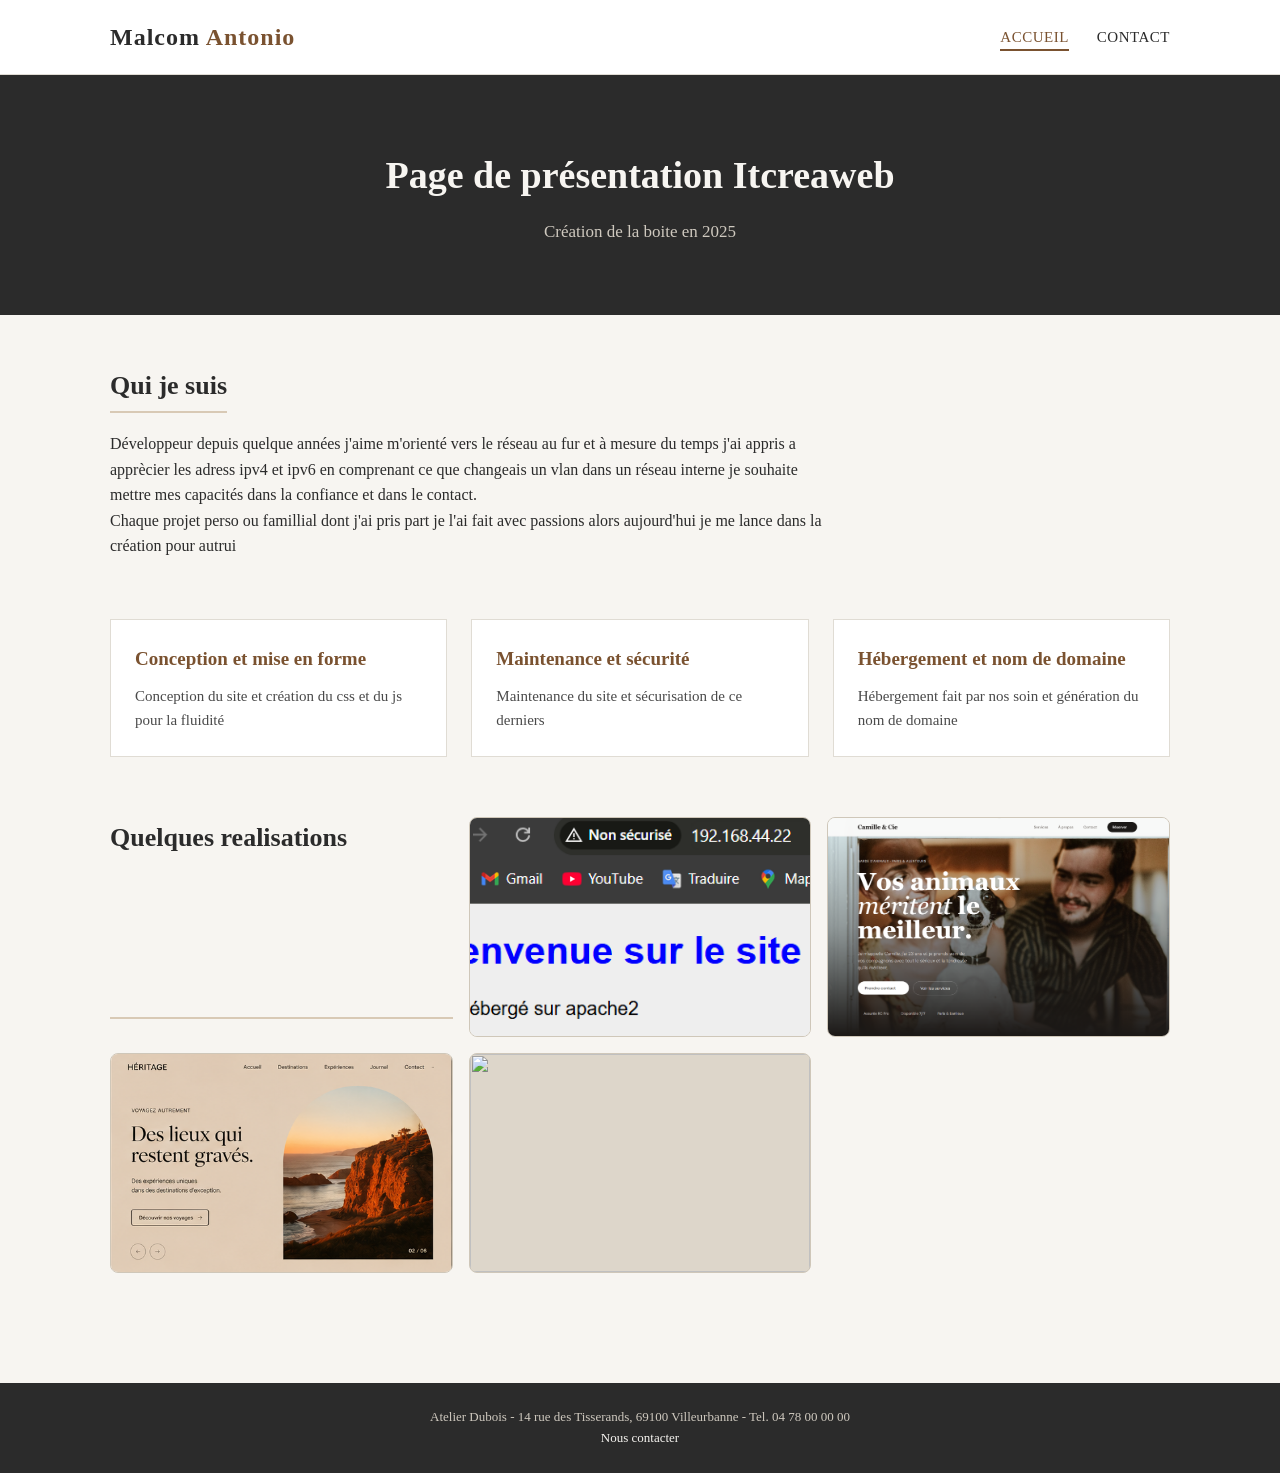
==== index.html @ 97df61c6 "Add files via upload" ====
<!DOCTYPE html>
<html lang="fr">
<head>
  <meta charset="UTF-8">
  <meta name="viewport" content="width=device-width, initial-scale=1.0">
  <title>Prise en skills et en maturité</title>
  <link rel="stylesheet" href="css/style.css">
</head>
<body>

  <header>
    <div class="header-inner">
      <div class="logo">Malcom <span>Antonio</span></div>
      <button class="menu-toggle" aria-label="Ouvrir le menu">&#9776;</button>
      <nav>
        <ul>
          <li><a href="index.html" class="active">Accueil</a></li>
          <li><a href="contact.html">Contact</a></li>
        </ul>
      </nav>
    </div>
  </header>

  <div class="hero">
    <h1>Page de présentation Itcreaweb</h1>
    <p>Création de la boite en 2025</p>
  </div>

  <main>
    <section class="intro">
      <h2>Qui je suis</h2>
      <p>
        Développeur depuis quelque années j'aime m'orienté vers le réseau au fur et à mesure du temps
        j'ai appris a apprècier les adress ipv4 et ipv6 en comprenant ce que changeais un vlan dans un réseau interne
        je souhaite mettre mes capacités dans la confiance et dans le contact.
      </p>
      <p>
        Chaque projet perso ou famillial dont j'ai pris part je l'ai fait avec passions
        alors aujourd'hui je me lance dans la création pour autrui
      </p>
    </section>

    <section class="services">
      <div class="service-card">
        <h3>Conception et mise en forme</h3>
        <p>Conception du site et création du css et du js pour la fluidité </p>
      </div>
      <div class="service-card">
        <h3>Maintenance et sécurité</h3>
        <p>Maintenance du site et sécurisation de ce derniers</p>
      </div>
      <div class="service-card">
        <h3>Hébergement et nom de domaine</h3>
        <p>Hébergement fait par nos soin et génération du nom de domaine</p>
      </div>
    </section>

    <section class="gallery">
      <h2>Quelques realisations</h2>
      <div class="image">
    <img src="images/bienvenue.png" alt="Photo">
</div>
    <div class="image">
    <img src="images/pattateetcamille.png">
</div><div class="image">
    <img src="images/sobre.png" alt="Photo">
</div><div class="image">
    <img src="images/photo.jpg">
</div>
    </section>
  </main>

  <footer>
    <p>Atelier Dubois - 14 rue des Tisserands, 69100 Villeurbanne - Tel. 04 78 00 00 00</p>
    <p><a href="contact.html">Nous contacter</a></p>
  </footer>

  <script src="js/main.js"></script>
</body>
</html>
---- css/style.css ----
/* Feuille de style principale - Atelier Dubois */

* {
  margin: 0;
  padding: 0;
  box-sizing: border-box;
}

body {
  font-family: Georgia, "Times New Roman", serif;
  color: #2b2b2b;
  background: #f7f5f1;
  line-height: 1.6;
}

a {
  color: #7a5230;
  text-decoration: none;
}

a:hover {
  text-decoration: underline;
}

img {
  max-width: 100%;
  display: block;
}

/* En-tete */

header {
  background: #ffffff;
  border-bottom: 1px solid #e0dcd4;
}

.header-inner {
  max-width: 1100px;
  margin: 0 auto;
  padding: 18px 20px;
  display: flex;
  align-items: center;
  justify-content: space-between;
}

.logo {
  font-size: 24px;
  font-weight: bold;
  letter-spacing: 1px;
  color: #2b2b2b;
}

.logo span {
  color: #7a5230;
}

nav ul {
  list-style: none;
  display: flex;
  gap: 28px;
}

nav a {
  color: #2b2b2b;
  font-size: 15px;
  text-transform: uppercase;
  letter-spacing: 0.5px;
}

nav a.active {
  color: #7a5230;
  border-bottom: 2px solid #7a5230;
  padding-bottom: 4px;
}

.menu-toggle {
  display: none;
  background: none;
  border: 1px solid #2b2b2b;
  padding: 6px 10px;
  font-size: 16px;
  cursor: pointer;
}

/* Bandeau */

.hero {
  background: #2b2b2b;
  color: #f7f5f1;
  padding: 70px 20px;
  text-align: center;
}

.hero h1 {
  font-size: 38px;
  margin-bottom: 12px;
}

.hero p {
  font-size: 17px;
  color: #cfc9bf;
  max-width: 600px;
  margin: 0 auto;
}

/* Contenu */

main {
  max-width: 1100px;
  margin: 0 auto;
  padding: 50px 20px;
}

section {
  margin-bottom: 60px;
}

section h2 {
  font-size: 26px;
  margin-bottom: 18px;
  border-bottom: 2px solid #d8c9b5;
  display: inline-block;
  padding-bottom: 4px;
}

.intro p {
  max-width: 720px;
}

.services {
  display: grid;
  grid-template-columns: repeat(3, 1fr);
  gap: 24px;
}

.service-card {
  background: #ffffff;
  border: 1px solid #e0dcd4;
  padding: 24px;
}

.service-card h3 {
  margin-bottom: 10px;
  font-size: 19px;
  color: #7a5230;
}

.service-card p {
  font-size: 15px;
  color: #4a4a4a;
}

.gallery {
  display: grid;
  grid-template-columns: repeat(3, 1fr);
  gap: 16px;
}

.gallery div {
  background: #ddd6ca;
  border: 1px solid #cfc7b9;
  height: 220px;
  display: flex;
  align-items: center;
  justify-content: center;
  color: #6f6a60;
  font-size: 14px;
  overflow: hidden;
  border-radius: 8px;
}

.gallery img {
  width: 100%;
  height: 100%;
  object-fit: cover;
  display: block;
}

/* Formulaire de contact */

.contact-layout {
  display: grid;
  grid-template-columns: 1fr 1fr;
  gap: 40px;
}

.contact-info p {
  margin-bottom: 14px;
}

.contact-info strong {
  display: block;
  font-size: 14px;
  text-transform: uppercase;
  letter-spacing: 0.5px;
  color: #7a5230;
  margin-bottom: 2px;
}

form label {
  display: block;
  font-size: 14px;
  margin-bottom: 6px;
  margin-top: 16px;
}

form input,
form textarea {
  width: 100%;
  padding: 10px;
  border: 1px solid #c9c2b6;
  background: #ffffff;
  font-family: inherit;
  font-size: 15px;
}

form textarea {
  resize: vertical;
  min-height: 120px;
}

form button {
  margin-top: 20px;
  background: #7a5230;
  color: #ffffff;
  border: none;
  padding: 12px 28px;
  font-size: 15px;
  cursor: pointer;
}

form button:hover {
  background: #5e3e22;
}

.form-note {
  margin-top: 12px;
  font-size: 13px;
  color: #6f6a60;
}

.map-placeholder {
  margin-top: 30px;
  background: #ddd6ca;
  border: 1px solid #cfc7b9;
  height: 220px;
  display: flex;
  align-items: center;
  justify-content: center;
  color: #6f6a60;
  font-size: 14px;
}

/* Pied de page */

footer {
  background: #2b2b2b;
  color: #cfc9bf;
  text-align: center;
  padding: 24px 20px;
  font-size: 13px;
}

footer a {
  color: #f7f5f1;
}

/* Responsive */

@media (max-width: 800px) {
  .services,
  .gallery,
  .contact-layout {
    grid-template-columns: 1fr;
  }

  .menu-toggle {
    display: inline-block;
  }

  nav ul {
    display: none;
    flex-direction: column;
    gap: 14px;
    position: absolute;
    top: 64px;
    right: 20px;
    background: #ffffff;
    border: 1px solid #e0dcd4;
    padding: 16px;
  }

  nav ul.open {
    display: flex;
  }

  header {
    position: relative;
  }
}
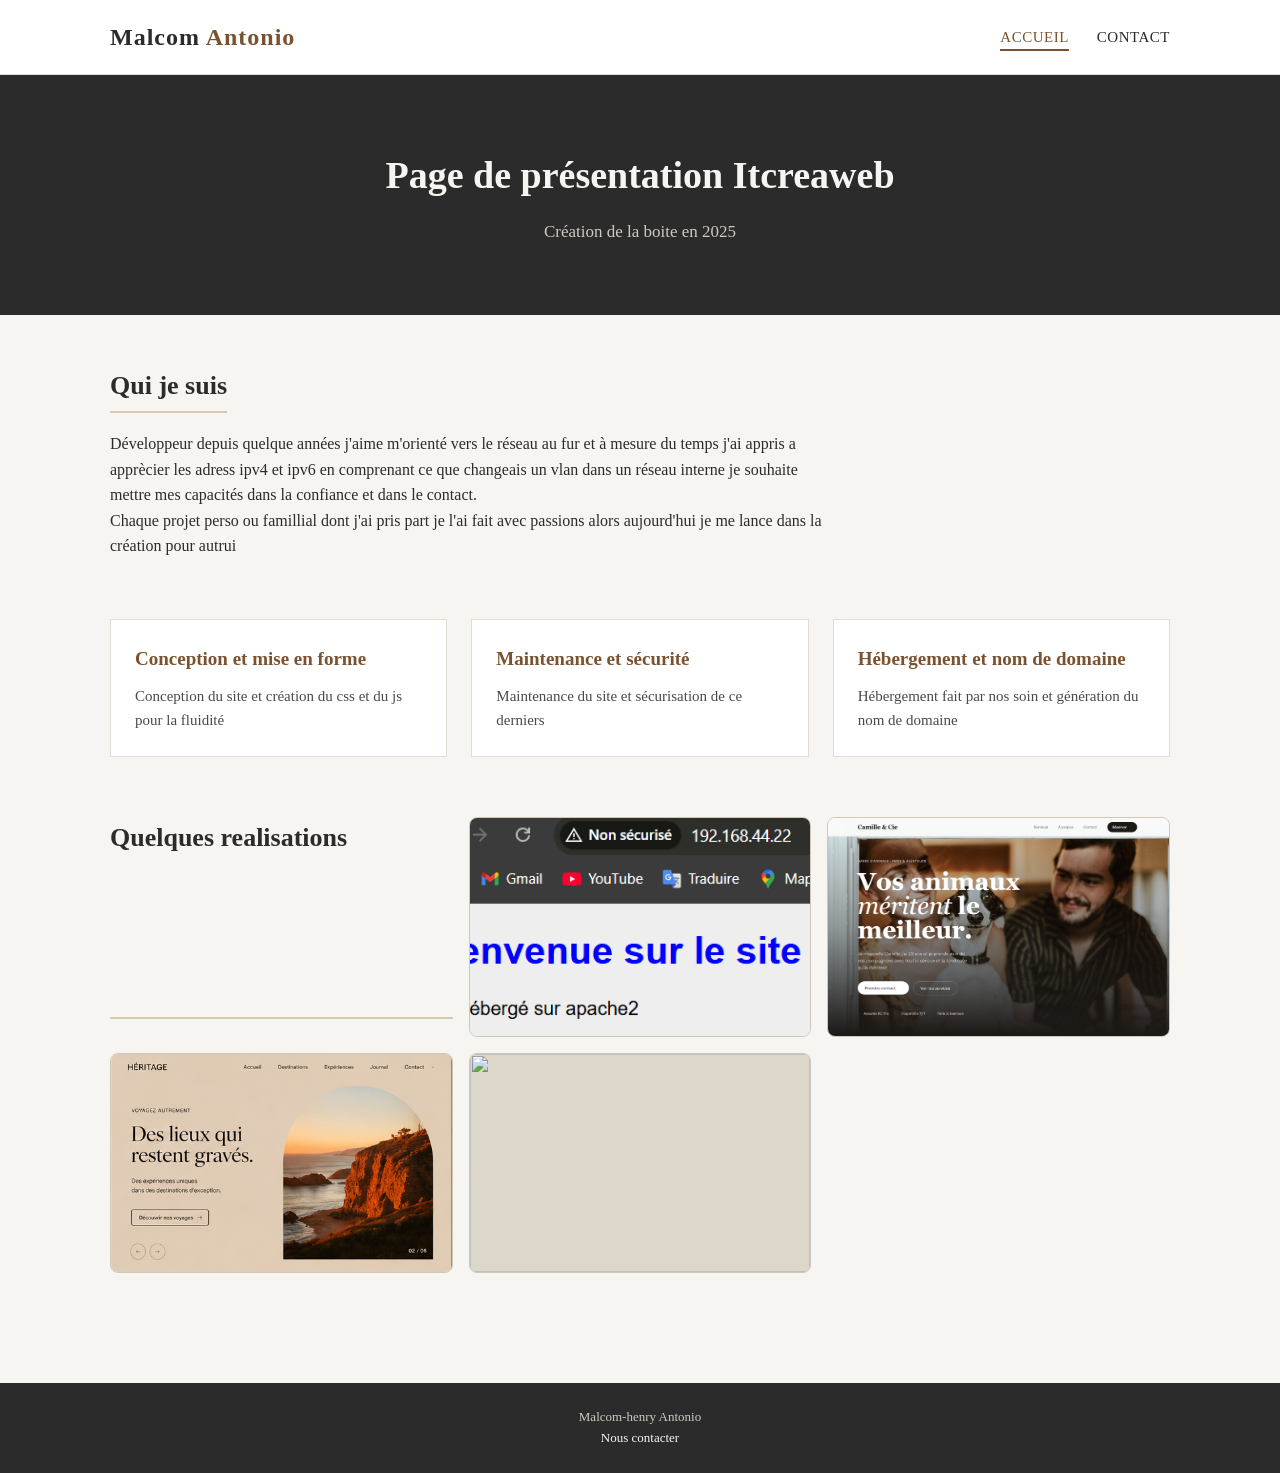
==== commit 503dcb59: "Update index.html" ====
--- a/index.html
+++ b/index.html
@@ -71,7 +71,7 @@
   </main>
 
   <footer>
-    <p>Atelier Dubois - 14 rue des Tisserands, 69100 Villeurbanne - Tel. 04 78 00 00 00</p>
+    <p>Malcom-henry Antonio</p>
     <p><a href="contact.html">Nous contacter</a></p>
   </footer>
 
--- a/css/style.css
+++ b/css/style.css
@@ -1,4 +1,4 @@
-/* Feuille de style principale - Atelier Dubois */
+/* Feuille de style principale */
 
 * {
   margin: 0;
